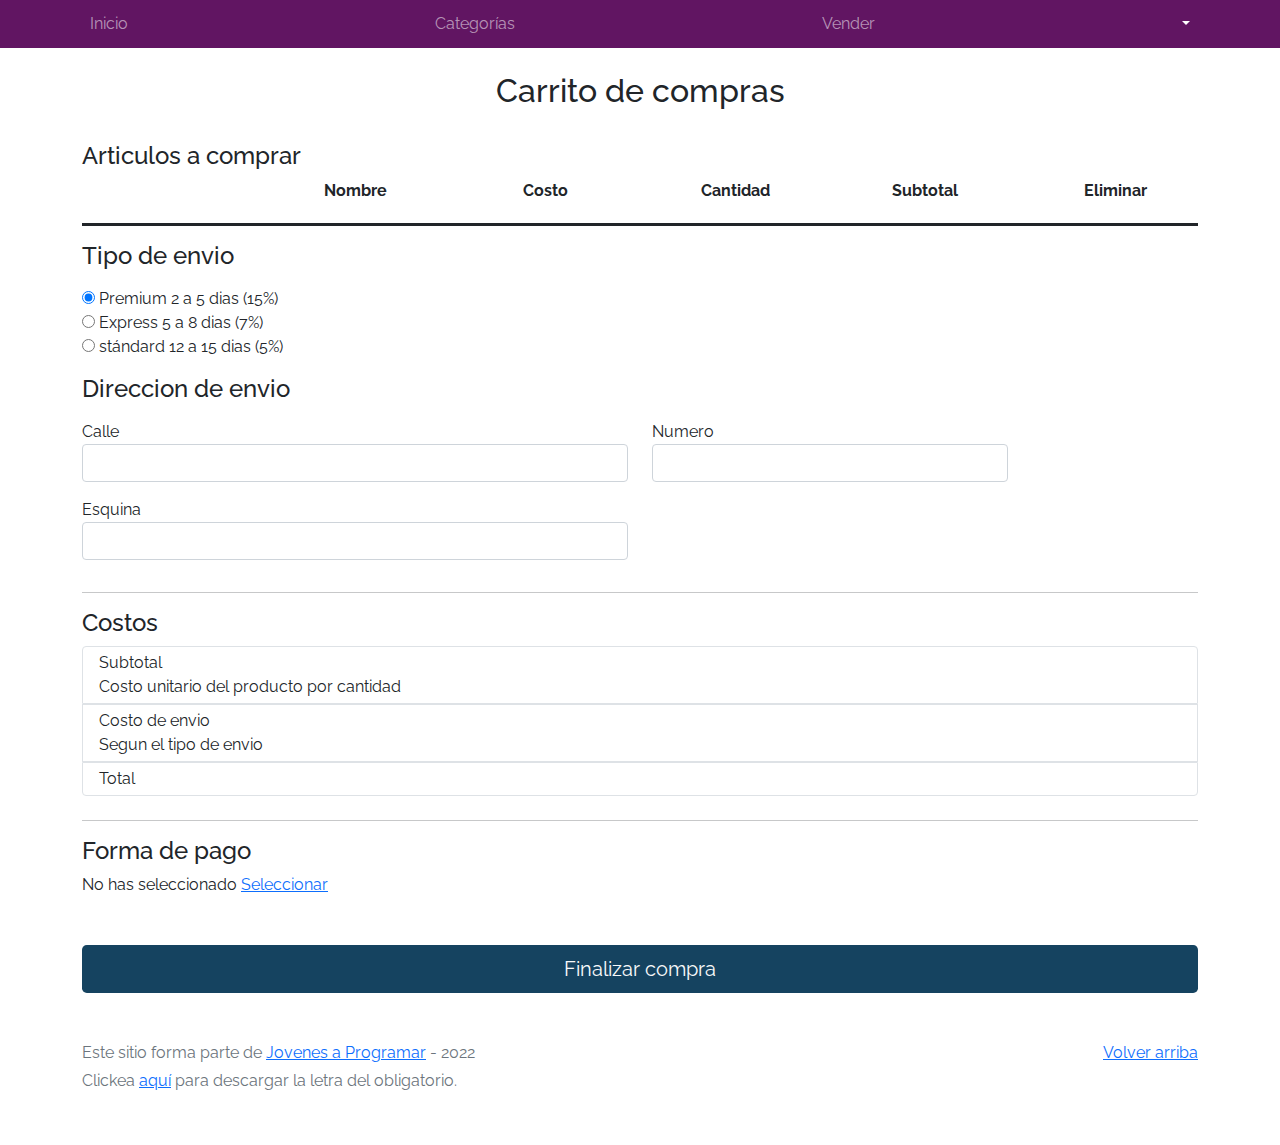
==== cart.html @ 676d593e "Entrega 6.2 y 6.3(parcial)" ====
<!DOCTYPE html>
<html lang="es">

<head>
  <meta http-equiv="Content-Type" content="text/html; charset=UTF-8">
  <meta name="viewport" content="width=device-width, initial-scale=1, shrink-to-fit=no">
  <title>eMercado - Todo lo que busques está aquí</title>
  <link rel="icon" href="img/jap-logo.png" type="image/x-icon">
  <link href="https://fonts.googleapis.com/css?family=Raleway:300,300i,400,400i,700,700i,900,900i" rel="stylesheet">
  <link href="css/bootstrap.min.css" rel="stylesheet">
  <link href="css/font-awesome.min.css" rel="stylesheet">
  <link href="css/styles.css" rel="stylesheet">
</head>

<body>
  <!-- Navegador -->
  <div id="navegador">
  </div>
  <!-- Main div -->
  <main>
    <div class="container">
      <h2 class="mt-4 text-center">Carrito de compras</h2><br>
      <div id="main">
        <h4>Articulos a comprar</h4>
        <div class="row">
          <div class="col-4 col-md-2 mb-1"></div>
          <div class="col-4 col-md-2 mb-1 fw-bold text-center">Nombre</div>
          <div class="col-4 col-md-2 mb-1 fw-bold text-center">Costo</div>
          <div class="col-4 col-md-2 mb-1 fw-bold text-center">Cantidad</div>
          <div class="col-4 col-md-2 mb-1 fw-bold text-center">Subtotal</div>
          <div class="col-4 col-md-2 mb-1 fw-bold text-center">Eliminar</div>
        </div>
        <hr size="5" style="opacity:1;">
      </div>
      <!-- Tipo de envio -->
      <div>
        <h4 class="mb-3">Tipo de envio</h4>
        <div class="mb-3">
          <div class="custom-control custom-radio">
            <input id="goldradio" name="publicationType" type="radio" class="custom-control-input" checked=""
              required="" value="15">
            <label class="custom-control-label" for="goldradio">Premium 2 a 5 dias (15%)</label>
          </div>
          <div class="custom-control custom-radio">
            <input id="premiumradio" name="publicationType" type="radio" class="custom-control-input" required=""
              value="7">
            <label class="custom-control-label" for="premiumradio">Express 5 a 8 dias (7%)</label>
          </div>
          <div class="custom-control custom-radio">
            <input id="standardradio" name="publicationType" type="radio" class="custom-control-input" required=""
              value="5">
            <label class="custom-control-label" for="standardradio">stándard 12 a 15 dias (5%)</label>
          </div>
        </div>
        <!-- Dirección de envio -->
        <div class="row">
          <h4 class="mb-3">Direccion de envio</h4>
          <div class="col-md-6 mb-3">
            <label for="productStreet">Calle</label>
            <input type="text" class="form-control" id="productStreet" value="" name="productStreet">
          </div>
          <div class="col-md-4 mb-3">
            <label for="productNumber">Numero</label>
            <input type="text" class="form-control" id="productNumber" value="" name="productNumber">
          </div>
          <div class="col-md-6 mb-3">
            <label for="productName">Esquina</label>
            <input type="text" class="form-control" id="productName" value="" name="productName">
          </div>
        </div>
        <!-- Forma de pago -->

      </div>
      <hr>
      <!-- Costos -->
      <div class="mb-4">
        <h4>Costos</h4>
        <div class="border rounded-top">
          <div class="row m-1">
            <div class="col-4">Subtotal<br>Costo unitario del producto por cantidad</div>
            <div class="col-4"></div>
            <div class="col-4 text-end" id="sumaSubTotal"></div>
          </div>
        </div>
        <div class="border">
          <div class="row m-1">
            <div class="col-4">Costo de envio<br>Segun el tipo de envio</div>
            <div class="col-4"></div>
            <div class="col-4 text-end" id="costoEnvio"></div>
          </div>
        </div>
        <div class="border rounded-bottom">
          <div class="row m-1">
            <div class="col-4">Total</div>
            <div class="col-4"></div>
            <div class="col-4 text-end" id="total"></div>
          </div>
        </div>
      </div>
      <hr>
      <!-- Forma de pago -->
      <div class="row">
        <h4>Forma de pago</h4>
        <!-- Boton Activador modal -->
        <div>No has seleccionado
          <!-- <a type="button" class="stretched-link" data-bs-toggle="modal"
            data-bs-target="#staticBackdrop">Seleccionar</a> -->
          <a type="button" data-bs-toggle="modal" data-bs-target="#staticBackdrop"
            style="color: blue; text-decoration: underline; color: #0d6efd;">
            Seleccionar
          </a>
        </div>
        <!-- Modal -->
        <div class="modal fade" id="staticBackdrop" data-bs-backdrop="static" data-bs-keyboard="false" tabindex="-1"
          aria-labelledby="staticBackdropLabel" aria-hidden="true">
          <div class="modal-dialog modal-dialog-centered">
            <div class="modal-content">
              <div class="modal-header">
                <h5 class="modal-title" id="staticBackdropLabel">Forma de pago</h5>
                <button type="button" class="btn-close" data-bs-dismiss="modal" aria-label="Close"></button>
              </div>
              <div class="modal-body">
                <div class="custom-control custom-radio">
                  <input id="tarjetaCredito" name="medioPago" type="radio" class="custom-control-input" required=""
                    value="">
                  <label class="custom-control-label" for="tarjetaCredito">Tarjeta de credito</label>
                </div>
                <hr>
                <div class="row">
                  <div class="col-md-6 mb-3">
                    <label for="numeroTarjeta">Número de tarjeta</label>
                    <input type="number" class="form-control" id="numeroTarjeta" value="" name="numeroTarjeta">
                  </div>
                  <div class="col-md-4 mb-3">
                    <label for="numeroSeg">Codigo de seg.</label>
                    <input type="number" class="form-control" id="numeroSeg" value="" name="numeroSeg">
                  </div>
                  <div class="col-md-6 mb-3">
                    <label for="vencimiento">Vencimiento (MM/AA)</label>
                    <input type="text" class="form-control" id="vencimiento" value="" name="vencimiento">
                  </div>
                </div>
                <div class="custom-control custom-radio">
                  <input id="transferencia" name="medioPago" type="radio" class="custom-control-input" required=""
                    value="">
                  <label class="custom-control-label" for="transferencia">Transferencia bancaria</label>
                </div>
                <hr>
                <div class="row">
                  <div class="col-md-6 mb-3">
                    <label for="numeroCuenta">Número de cuenta</label>
                    <input type="number" class="form-control" id="numeroCuenta" value="" name="numeroCuenta">
                  </div>
                </div>
              </div>
              <div class="modal-footer">
                <button type="button" class="btn btn-secondary" data-bs-dismiss="modal">Close</button>
                <button type="button" class="btn btn-primary">Cerrar</button>
              </div>
            </div>
          </div>
        </div>
        <!-- Boton finalizar compra -->
        <div>
          <div class="d-grid gap-2 mt-5">
            <button class="btn btn-lg bg-dark text-light" type="button">Finalizar compra</button>
          </div>
        </div>
      </div>
    </div>
  </main>
  <!-- Footer -->
  <footer class="text-muted">
    <div class="container">
      <p class="float-end">
        <a href="#">Volver arriba</a>
      </p>
      <p>Este sitio forma parte de <a href="https://jovenesaprogramar.edu.uy/" target="_blank">Jovenes a Programar</a> -
        2022</p>
      <p>Clickea <a target="_blank" href="Letra.pdf">aquí</a> para descargar la letra del obligatorio.</p>
    </div>
  </footer>

  <script src="js/bootstrap.bundle.min.js"></script>
  <script src="js/init.js"></script>
  <script src="js/cart.js"></script>

</body>

</html>
---- css/styles.css ----
.jumbotron,
.card-body,
.container,
.site-header {
  font-family: 'Raleway', serif !important;
}

.jumbotron .display-4 {
  font-weight: bold;
}

nav a {
  text-decoration: none;
}

.bd-placeholder-img {
  font-size: 1.125rem;
  text-anchor: middle;
  -webkit-user-select: none;
  -moz-user-select: none;
  -ms-user-select: none;
  user-select: none;
}

@media (min-width: 768px) {
  .bd-placeholder-img-lg {
    font-size: 3.5rem;
  }
}

.jumbotron {
  height: 50vh;
  padding: 1vh inherit;
  margin-bottom: 0;
  background-color: #53C0FB;
  background: url('../img/cover_back.png');
  background-size: 100% 100%;
  background-position: center;
  background-repeat: no-repeat;
  color: black;
  font-weight: bold;
}

.jumbotron1 {
  height: 50vh;
  padding: 1vh inherit;
  margin-bottom: 0;
  background-color: #53C0FB;
  background: url('../img/login.png');
  background-size: 100% 100%;
  background-position: center;
  background-repeat: no-repeat;
  color: black;
  font-weight: bold;
}

.show{
  opacity: 1;
}
.noShow{
  opacity: 0;
}


@media (max-width: 768px) {
  .col-3 {
    width: 100%;
  }
}


.login {
  margin: auto;
  padding: auto;
  width: 60%;
}

.form-login {
  text-align: center;
}

.form-login-submit {
  padding: 1.2vh;
  background: #0087F7;
  color: #fff;
  border-color: #000;
  border-radius: 10%;
}



@media (min-width: 768px) {
  .jumbotron {
    padding-top: 6rem;
    padding-bottom: 6rem;
  }
}

.jumbotron p:last-child {
  margin-bottom: 0;
}

.jumbotron-heading {
  font-weight: 300;
}

.jumbotron .container {
  max-width: 40rem;
  background-color: rgba(255, 255, 255, 0.5);
  border-radius: 10px;
  text-shadow: 1px 1px 2px grey;
}

.jumbotron .lead {
  font-size: 38px;
}

footer {
  padding-top: 3rem;
  padding-bottom: 3rem;
}

footer p {
  margin-bottom: .25rem;
}

.site-header a {
  color: white;
  transition: ease-in-out color .15s;
}

.site-header .dropdown-menu a {
  color: black;
}

.dropzone {
  border: 2px dashed #0087F7;
  border-radius: 5px;
  background: white;
}

.img-fit {
  max-height: 100%;
}

.alert {
  position: fixed;
  top: 20px;
  width: 80%;
  left: 50%;
  transform: translate(-50%, 0);
}

.lds-ring {
  display: inline-block;
  position: relative;
  width: 64px;
  height: 64px;
  top: 50%;
  left: 50%;
}

.cursor-active {
  cursor: pointer;
}

.left {
  float: left;
  padding: 4px;
  background-color: rgba(255, 255, 255, 0.5);
}

.lds-ring div {
  box-sizing: border-box;
  display: block;
  position: absolute;
  width: 51px;
  height: 51px;
  margin: 6px;
  border: 6px solid #fff;
  border-radius: 50%;
  animation: lds-ring 1.2s cubic-bezier(0.5, 0, 0.5, 1) infinite;
  border-color: #fff transparent transparent transparent;
}

.lds-ring div:nth-child(1) {
  animation-delay: -0.45s;
}

.lds-ring div:nth-child(2) {
  animation-delay: -0.3s;
}

.lds-ring div:nth-child(3) {
  animation-delay: -0.15s;
}

@keyframes lds-ring {
  0% {
    transform: rotate(0deg);
  }

  100% {
    transform: rotate(360deg);
  }
}

.signin {
  width: 100%;
  max-width: 330px;
  padding: 15px;
  margin: auto;
}

#spinner-wrapper {
  position: fixed;
  background-color: rgba(0, 0, 0, 0.5);
  width: 100%;
  height: 100%;
  top: 0;
  left: 0;
  z-index: 1021;
  display: none;
}

main {
  min-height: calc(100vh - 210px);
}

a.custom-card,
a.custom-card:hover {
  color: inherit;
  text-decoration: inherit;
}

.checked {
  color: orange;
}
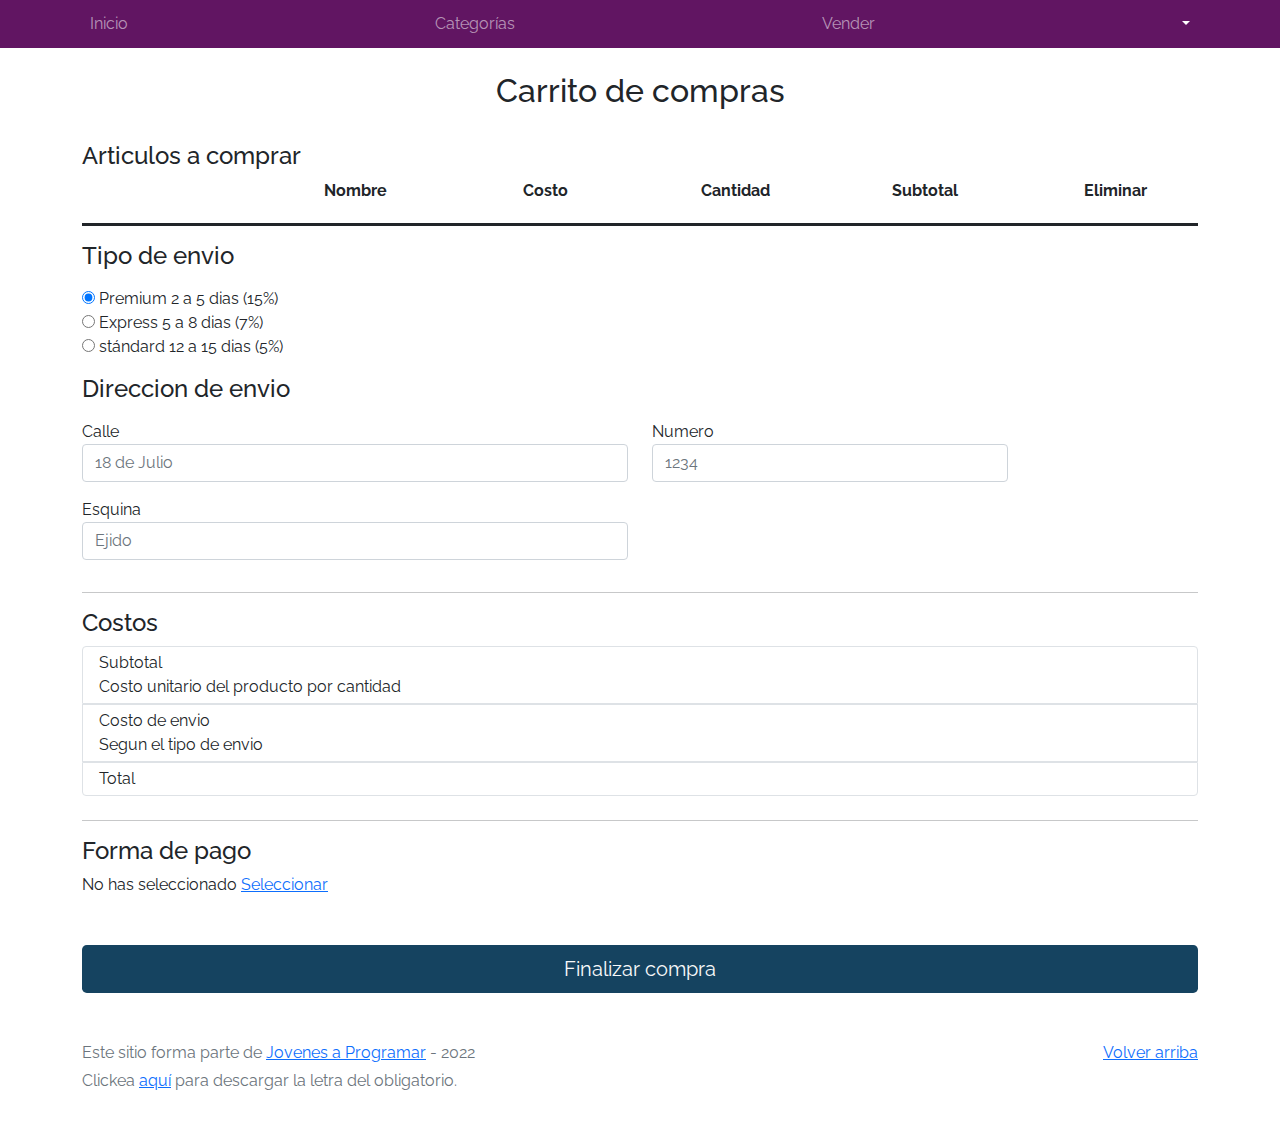
==== commit 947d1b77: "validaciones corregidas" ====
--- a/cart.html
+++ b/cart.html
@@ -18,157 +18,205 @@
   </div>
   <!-- Main div -->
   <main>
-    <div class="container">
-      <h2 class="mt-4 text-center">Carrito de compras</h2><br>
-      <div id="main">
-        <h4>Articulos a comprar</h4>
+    <div id="alertaEnvio"></div>
+    <form class="needs-validation" id="formulario" novalidate>
+      <div class="container">
+        <h2 class="mt-4 text-center">Carrito de compras</h2><br>
+        <div id="main">
+          <h4>Articulos a comprar</h4>
+          <div class="row">
+            <div class="col-4 col-md-2 mb-1"></div>
+            <div class="col-4 col-md-2 mb-1 fw-bold text-center">Nombre</div>
+            <div class="col-4 col-md-2 mb-1 fw-bold text-center">Costo</div>
+            <div class="col-4 col-md-2 mb-1 fw-bold text-center">Cantidad</div>
+            <div class="col-4 col-md-2 mb-1 fw-bold text-center">Subtotal</div>
+            <div class="col-4 col-md-2 mb-1 fw-bold text-center">Eliminar</div>
+          </div>
+          <hr size="5" style="opacity:1;">
+        </div>
+        <!-- Tipo de envio -->
+        <div>
+          <h4 class="mb-3">Tipo de envio</h4>
+          <div class="mb-3">
+            <div class="custom-control custom-radio">
+              <input id="goldradio" name="publicationType" type="radio" class="custom-control-input" checked=""
+                required="" value="15">
+              <label class="custom-control-label" for="goldradio">Premium 2 a 5 dias (15%)</label>
+            </div>
+            <div class="custom-control custom-radio">
+              <input id="premiumradio" name="publicationType" type="radio" class="custom-control-input" required=""
+                value="7">
+              <label class="custom-control-label" for="premiumradio">Express 5 a 8 dias (7%)</label>
+            </div>
+            <div class="custom-control custom-radio">
+              <input id="standardradio" name="publicationType" type="radio" class="custom-control-input" required=""
+                value="5">
+              <label class="custom-control-label" for="standardradio">stándard 12 a 15 dias (5%)</label>
+            </div>
+          </div>
+          <!-- Dirección de envio -->
+          <div class="row">
+            <h4 class="mb-3">Direccion de envio</h4>
+            <div class="col-md-6 mb-3">
+              <label for="productStreet">Calle</label>
+              <input type="text" class="form-control" id="productStreet" value="" name="productStreet"
+                placeholder="18 de Julio" required>
+              <div class="invalid-feedback">Es necesario poner una calle</div>
+              <div class="valid-feedback">Calle valida</div>
+            </div>
+            <div class="col-md-4 mb-3">
+              <label for="productNumber">Numero</label>
+              <input type="text" class="form-control" id="productNumber" value="" name="productNumber"
+                placeholder="1234" required>
+              <div class="invalid-feedback">Es necesario poner un numero de puerta</div>
+              <div class="valid-feedback">Numero de puerta valido</div>
+            </div>
+            <div class="col-md-6 mb-3">
+              <label for="productName">Esquina</label>
+              <input type="text" class="form-control" id="productName" value="" name="productName" placeholder="Ejido"
+                required>
+              <div class="invalid-feedback">Es necesario poner la esquina en donde vive</div>
+              <div class="valid-feedback">Esquina valida</div>
+            </div>
+          </div>
+        </div>
+        <hr>
+        <!-- Costos -->
+        <div class="mb-4">
+          <h4>Costos</h4>
+          <div class="border rounded-top">
+            <div class="row m-1">
+              <div class="col-4">Subtotal<br>Costo unitario del producto por cantidad</div>
+              <div class="col-4"></div>
+              <div class="col-4 text-end" id="sumaSubTotal"></div>
+            </div>
+          </div>
+          <div class="border">
+            <div class="row m-1">
+              <div class="col-4">Costo de envio<br>Segun el tipo de envio</div>
+              <div class="col-4"></div>
+              <div class="col-4 text-end" id="costoEnvio"></div>
+            </div>
+          </div>
+          <div class="border rounded-bottom">
+            <div class="row m-1">
+              <div class="col-4">Total</div>
+              <div class="col-4"></div>
+              <div class="col-4 text-end" id="total"></div>
+            </div>
+          </div>
+        </div>
+        <hr>
+        <!-- Forma de pago -->
         <div class="row">
-          <div class="col-4 col-md-2 mb-1"></div>
-          <div class="col-4 col-md-2 mb-1 fw-bold text-center">Nombre</div>
-          <div class="col-4 col-md-2 mb-1 fw-bold text-center">Costo</div>
-          <div class="col-4 col-md-2 mb-1 fw-bold text-center">Cantidad</div>
-          <div class="col-4 col-md-2 mb-1 fw-bold text-center">Subtotal</div>
-          <div class="col-4 col-md-2 mb-1 fw-bold text-center">Eliminar</div>
-        </div>
-        <hr size="5" style="opacity:1;">
-      </div>
-      <!-- Tipo de envio -->
-      <div>
-        <h4 class="mb-3">Tipo de envio</h4>
-        <div class="mb-3">
-          <div class="custom-control custom-radio">
-            <input id="goldradio" name="publicationType" type="radio" class="custom-control-input" checked=""
-              required="" value="15">
-            <label class="custom-control-label" for="goldradio">Premium 2 a 5 dias (15%)</label>
-          </div>
-          <div class="custom-control custom-radio">
-            <input id="premiumradio" name="publicationType" type="radio" class="custom-control-input" required=""
-              value="7">
-            <label class="custom-control-label" for="premiumradio">Express 5 a 8 dias (7%)</label>
-          </div>
-          <div class="custom-control custom-radio">
-            <input id="standardradio" name="publicationType" type="radio" class="custom-control-input" required=""
-              value="5">
-            <label class="custom-control-label" for="standardradio">stándard 12 a 15 dias (5%)</label>
-          </div>
-        </div>
-        <!-- Dirección de envio -->
-        <div class="row">
-          <h4 class="mb-3">Direccion de envio</h4>
-          <div class="col-md-6 mb-3">
-            <label for="productStreet">Calle</label>
-            <input type="text" class="form-control" id="productStreet" value="" name="productStreet">
-          </div>
-          <div class="col-md-4 mb-3">
-            <label for="productNumber">Numero</label>
-            <input type="text" class="form-control" id="productNumber" value="" name="productNumber">
-          </div>
-          <div class="col-md-6 mb-3">
-            <label for="productName">Esquina</label>
-            <input type="text" class="form-control" id="productName" value="" name="productName">
-          </div>
-        </div>
-        <!-- Forma de pago -->
-
-      </div>
-      <hr>
-      <!-- Costos -->
-      <div class="mb-4">
-        <h4>Costos</h4>
-        <div class="border rounded-top">
-          <div class="row m-1">
-            <div class="col-4">Subtotal<br>Costo unitario del producto por cantidad</div>
-            <div class="col-4"></div>
-            <div class="col-4 text-end" id="sumaSubTotal"></div>
-          </div>
-        </div>
-        <div class="border">
-          <div class="row m-1">
-            <div class="col-4">Costo de envio<br>Segun el tipo de envio</div>
-            <div class="col-4"></div>
-            <div class="col-4 text-end" id="costoEnvio"></div>
-          </div>
-        </div>
-        <div class="border rounded-bottom">
-          <div class="row m-1">
-            <div class="col-4">Total</div>
-            <div class="col-4"></div>
-            <div class="col-4 text-end" id="total"></div>
-          </div>
-        </div>
-      </div>
-      <hr>
-      <!-- Forma de pago -->
-      <div class="row">
-        <h4>Forma de pago</h4>
-        <!-- Boton Activador modal -->
-        <div>No has seleccionado
-          <!-- <a type="button" class="stretched-link" data-bs-toggle="modal"
-            data-bs-target="#staticBackdrop">Seleccionar</a> -->
-          <a type="button" data-bs-toggle="modal" data-bs-target="#staticBackdrop"
-            style="color: blue; text-decoration: underline; color: #0d6efd;">
-            Seleccionar
-          </a>
-        </div>
-        <!-- Modal -->
-        <div class="modal fade" id="staticBackdrop" data-bs-backdrop="static" data-bs-keyboard="false" tabindex="-1"
-          aria-labelledby="staticBackdropLabel" aria-hidden="true">
-          <div class="modal-dialog modal-dialog-centered">
-            <div class="modal-content">
-              <div class="modal-header">
-                <h5 class="modal-title" id="staticBackdropLabel">Forma de pago</h5>
-                <button type="button" class="btn-close" data-bs-dismiss="modal" aria-label="Close"></button>
-              </div>
-              <div class="modal-body">
-                <div class="custom-control custom-radio">
-                  <input id="tarjetaCredito" name="medioPago" type="radio" class="custom-control-input" required=""
-                    value="">
-                  <label class="custom-control-label" for="tarjetaCredito">Tarjeta de credito</label>
+          <h4>Forma de pago</h4>
+          <!-- Boton Activador modal -->
+          <div>
+            <div class="d-inline" id="metodoDePago">No has seleccionado</div>
+            <a type="button" data-bs-toggle="modal" data-bs-target="#staticBackdrop"
+              style="color: blue; text-decoration: underline; color: #0d6efd;" value="Seleccionar">Seleccionar
+            </a>
+            <div class="invalid-feedback">Debe seleccionar una forma de pago</div>
+            <div class="valid-feedback">Datos ingresados correctamente</div>
+          </div>
+          <!-- Modal -->
+          <div class="modal fade" id="staticBackdrop" data-bs-backdrop="static" data-bs-keyboard="false" tabindex="-1"
+            aria-labelledby="staticBackdropLabel" aria-hidden="true">
+            <div class="modal-dialog modal-dialog-centered">
+              <div class="modal-content">
+                <div class="modal-header">
+                  <h5 class="modal-title" id="staticBackdropLabel">Forma de pago</h5>
+                  <button type="button" class="btn-close" data-bs-dismiss="modal" aria-label="Close"></button>
                 </div>
-                <hr>
-                <div class="row">
-                  <div class="col-md-6 mb-3">
-                    <label for="numeroTarjeta">Número de tarjeta</label>
-                    <input type="number" class="form-control" id="numeroTarjeta" value="" name="numeroTarjeta">
-                  </div>
-                  <div class="col-md-4 mb-3">
-                    <label for="numeroSeg">Codigo de seg.</label>
-                    <input type="number" class="form-control" id="numeroSeg" value="" name="numeroSeg">
-                  </div>
-                  <div class="col-md-6 mb-3">
-                    <label for="vencimiento">Vencimiento (MM/AA)</label>
-                    <input type="text" class="form-control" id="vencimiento" value="" name="vencimiento">
+                <div class="modal-body">
+                  <div class="custom-control custom-radio">
+                    <input id="tarjetaCredito" name="medioPago" type="radio" class="custom-control-input"
+                      value="tarjetaCredito" required>
+                    <label class="custom-control-label" for="tarjetaCredito">Tarjeta de credito</label>
+                    <div class="invalid-feedback">Debe seleccionar una forma de pago</div>
+                    <div class="valid-feedback">Dato ingresado correctamente</div>
+                  </div>
+                  <hr>
+                  <div class="row">
+                    <div class="col-md-6 mb-3">
+                      <label for="numeroTarjeta">Número de tarjeta</label>
+                      <input type="number" class="form-control" min="99999999999" id="numeroTarjeta"
+                        name="numeroTarjeta" placeholder="357987654321001" required>
+                      <div class="invalid-feedback">Es necesario poner un numero de tarjeta valido</div>
+                      <div class="valid-feedback">Dato ingresado correctamente</div>
+                    </div>
+                    <div class="col-md-4 mb-3">
+                      <label for="numeroSeg">Codigo de seg.</label>
+                      <input type="number" class="form-control" id="numeroSeg" name="numeroSeg" min="99"
+                        placeholder="7997" required>
+                      <div class="invalid-feedback">Es necesario poner un codigo de seguridad</div>
+                      <div class="valid-feedback">Dato ingresado correctamente</div>
+                    </div>
+                    <div class="col-md-6 mb-3">
+                      <label for="vencimiento">Vencimiento (MM/AA)</label>
+                      <select name="mes" id="vencimientoMonth" required>
+                        <option value="01">Enero</option>
+                        <option value="02">Febrero</option>
+                        <option value="03">Marzo</option>
+                        <option value="04">Abril</option>
+                        <option value="05">Mayo</option>
+                        <option value="06">Junio</option>
+                        <option value="07">Julio</option>
+                        <option value="08">Agosto</option>
+                        <option value="09">Septiembre</option>
+                        <option value="10">Octubre</option>
+                        <option value="11">Noviembre</option>
+                        <option value="12">Diciembre</option>
+                      </select>
+                      <select name="anio" id="vencimientoYear" required>
+                        <option value="22"> 2022</option>
+                        <option value="23"> 2023</option>
+                        <option value="24"> 2024</option>
+                        <option value="25"> 2025</option>
+                        <option value="26"> 2026</option>
+                        <option value="27"> 2027</option>
+                        <option value="28"> 2028</option>
+                      </select>
+                      <div class="invalid-feedback">Tarjeta vencida</div>
+                      <div class="valid-feedback">Dato ingresado correctamente</div>
+                    </div>
+                  </div>
+                  <div class="custom-control custom-radio">
+                    <input id="transferencia" name="medioPago" type="radio" class="custom-control-input"
+                      value="transferencia" required>
+                    <label class="custom-control-label" for="transferencia">Transferencia bancaria</label>
+                    <div class="invalid-feedback">Debe seleccionar una forma de pago</div>
+                    <div class="valid-feedback">Dato ingresado correctamente</div>
+                  </div>
+                  <hr>
+                  <div class="row">
+                    <div class="col-md-6 mb-3">
+                      <label for="numeroCuenta">Número de cuenta</label>
+                      <input type="number" class="form-control" id="numeroCuenta" value="" name="numeroCuenta"
+                        min="9999999999" placeholder="70000202" required>
+                      <div class="invalid-feedback">Es necesario poner una numero de Cuenta</div>
+                      <div class="valid-feedback">Dato ingresado correctamente</div>
+                    </div>
                   </div>
                 </div>
-                <div class="custom-control custom-radio">
-                  <input id="transferencia" name="medioPago" type="radio" class="custom-control-input" required=""
-                    value="">
-                  <label class="custom-control-label" for="transferencia">Transferencia bancaria</label>
-                </div>
-                <hr>
-                <div class="row">
-                  <div class="col-md-6 mb-3">
-                    <label for="numeroCuenta">Número de cuenta</label>
-                    <input type="number" class="form-control" id="numeroCuenta" value="" name="numeroCuenta">
-                  </div>
+                <div class="modal-footer">
+                  <button type="button" class="btn btn-primary" data-bs-dismiss="modal">Cerrar</button>
                 </div>
               </div>
-              <div class="modal-footer">
-                <button type="button" class="btn btn-secondary" data-bs-dismiss="modal">Close</button>
-                <button type="button" class="btn btn-primary">Cerrar</button>
-              </div>
-            </div>
-          </div>
-        </div>
-        <!-- Boton finalizar compra -->
-        <div>
-          <div class="d-grid gap-2 mt-5">
-            <button class="btn btn-lg bg-dark text-light" type="button">Finalizar compra</button>
+            </div>
+          </div>
+          <!-- Boton finalizar compra -->
+          <div>
+            <div class="d-grid gap-2 mt-5">
+              <button class="btn btn-lg bg-dark text-light" type="submit" id="btnAlerta">Finalizar
+                compra</button>
+            </div>
           </div>
         </div>
       </div>
-    </div>
+    </form>
   </main>
+
   <!-- Footer -->
   <footer class="text-muted">
     <div class="container">
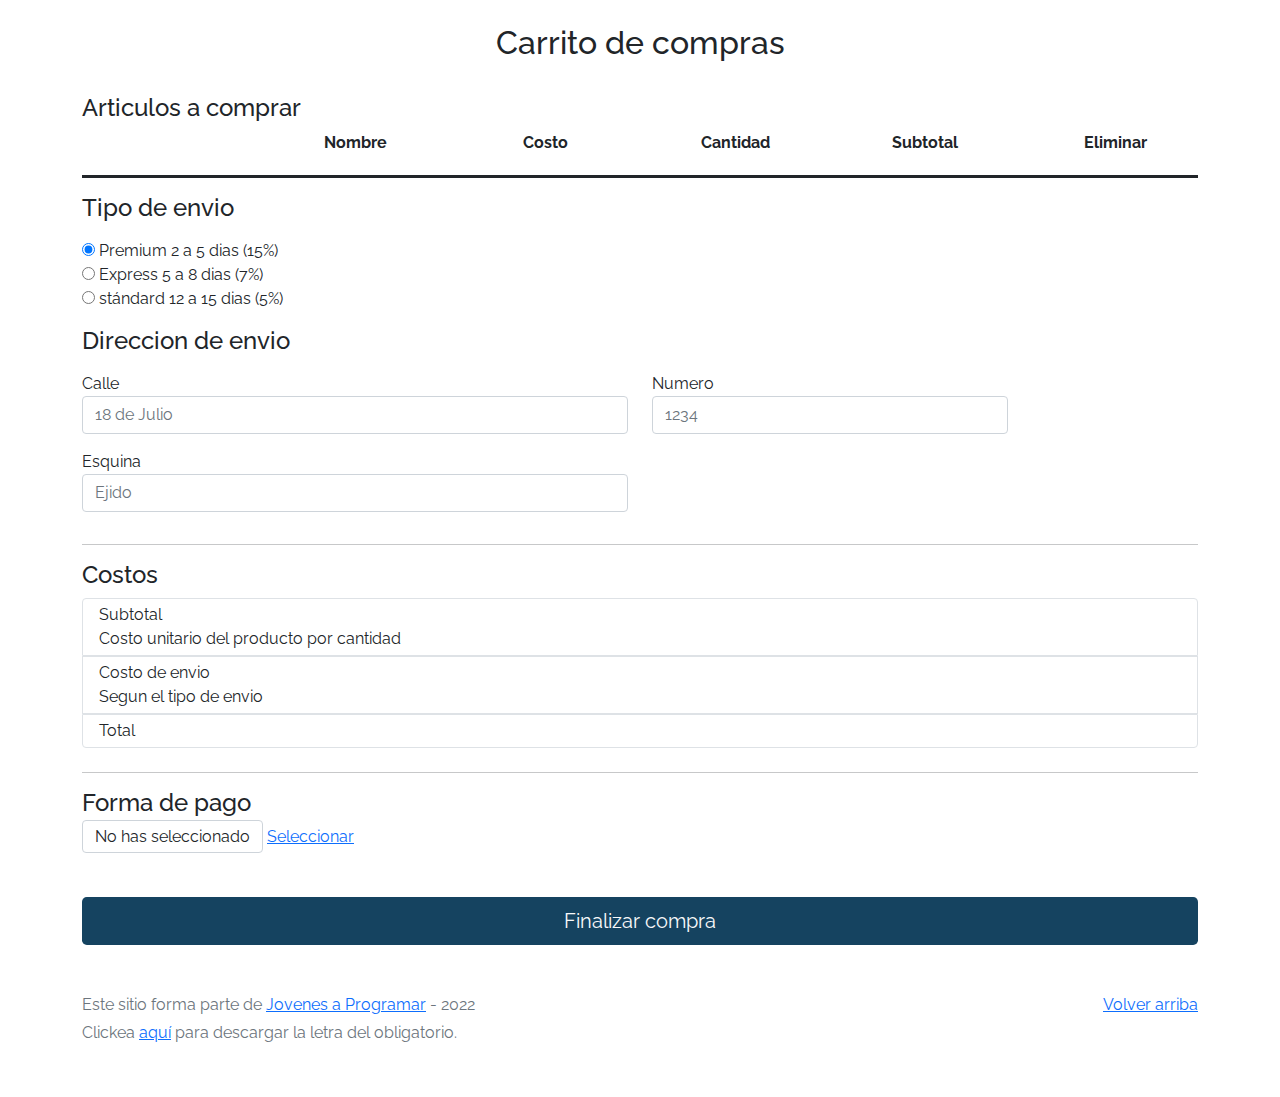
==== commit 807b929d: "borde metodoDePago" ====
--- a/cart.html
+++ b/cart.html
@@ -112,7 +112,7 @@
           <h4>Forma de pago</h4>
           <!-- Boton Activador modal -->
           <div>
-            <div class="d-inline" id="metodoDePago">No has seleccionado</div>
+            <div class="d-inline form-control" id="metodoDePago">No has seleccionado</div>
             <a type="button" data-bs-toggle="modal" data-bs-target="#staticBackdrop"
               style="color: blue; text-decoration: underline; color: #0d6efd;" value="Seleccionar">Seleccionar
             </a>
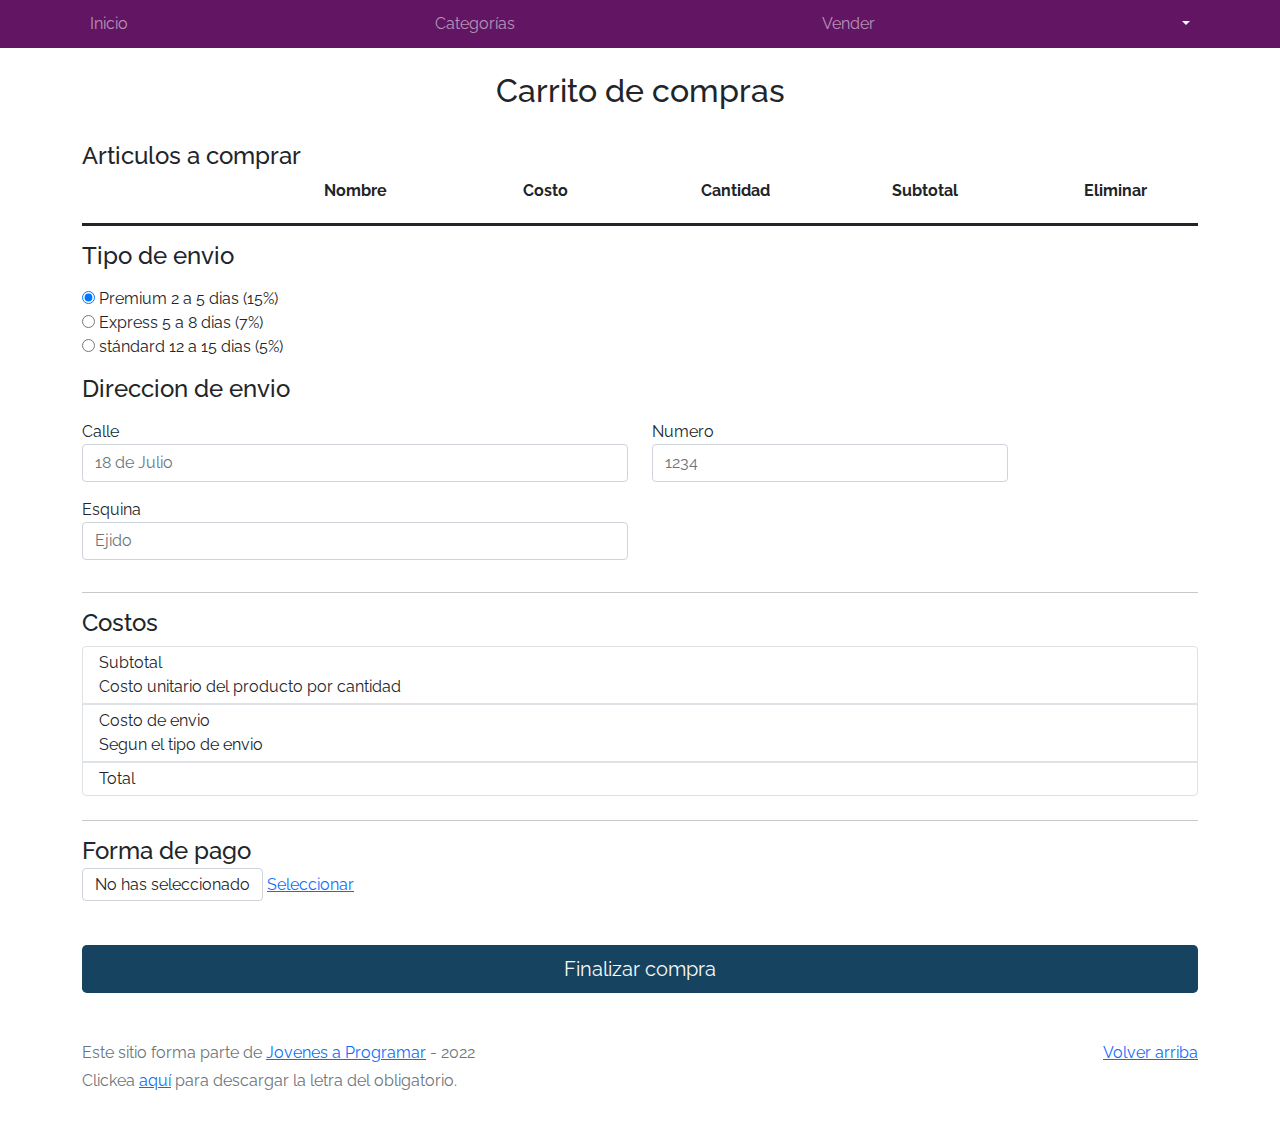
==== commit 0a57553f: "Optimizacion cart.js" ====
--- a/cart.html
+++ b/cart.html
@@ -153,33 +153,38 @@
                       <div class="valid-feedback">Dato ingresado correctamente</div>
                     </div>
                     <div class="col-md-6 mb-3">
-                      <label for="vencimiento">Vencimiento (MM/AA)</label>
-                      <select name="mes" id="vencimientoMonth" required>
-                        <option value="01">Enero</option>
-                        <option value="02">Febrero</option>
-                        <option value="03">Marzo</option>
-                        <option value="04">Abril</option>
-                        <option value="05">Mayo</option>
-                        <option value="06">Junio</option>
-                        <option value="07">Julio</option>
-                        <option value="08">Agosto</option>
-                        <option value="09">Septiembre</option>
-                        <option value="10">Octubre</option>
-                        <option value="11">Noviembre</option>
-                        <option value="12">Diciembre</option>
-                      </select>
-                      <select name="anio" id="vencimientoYear" required>
-                        <option value="22"> 2022</option>
-                        <option value="23"> 2023</option>
-                        <option value="24"> 2024</option>
-                        <option value="25"> 2025</option>
-                        <option value="26"> 2026</option>
-                        <option value="27"> 2027</option>
-                        <option value="28"> 2028</option>
-                      </select>
-                      <div class="invalid-feedback">Tarjeta vencida</div>
-                      <div class="valid-feedback">Dato ingresado correctamente</div>
-                    </div>
+                      <div class="row">
+                        <label for="vencimiento">Vencimiento (MM/AA)</label>
+                        <select class="form-control" name="mes" id="vencimientoMonth" required>
+                          <option value="">None</option>
+                          <option value="01">Enero</option>
+                          <option value="02">Febrero</option>
+                          <option value="03">Marzo</option>
+                          <option value="04">Abril</option>
+                          <option value="05">Mayo</option>
+                          <option value="06">Junio</option>
+                          <option value="07">Julio</option>
+                          <option value="08">Agosto</option>
+                          <option value="09">Septiembre</option>
+                          <option value="10">Octubre</option>
+                          <option value="11">Noviembre</option>
+                          <option value="12">Diciembre</option>
+                        </select>
+                        <select class="form-control" name="anio" id="vencimientoYear" required>
+                          <option value="">None</option>
+                          <option value="22"> 2022</option>
+                          <option value="23"> 2023</option>
+                          <option value="24"> 2024</option>
+                          <option value="25"> 2025</option>
+                          <option value="26"> 2026</option>
+                          <option value="27"> 2027</option>
+                          <option value="28"> 2028</option>
+                        </select>
+                        <div class="invalid-feedback">Fecha invalida</div>
+                        <div class="valid-feedback">Dato ingresado correctamente</div>
+                      </div>
+                    </div>
+
                   </div>
                   <div class="custom-control custom-radio">
                     <input id="transferencia" name="medioPago" type="radio" class="custom-control-input"
@@ -228,7 +233,6 @@
       <p>Clickea <a target="_blank" href="Letra.pdf">aquí</a> para descargar la letra del obligatorio.</p>
     </div>
   </footer>
-
   <script src="js/bootstrap.bundle.min.js"></script>
   <script src="js/init.js"></script>
   <script src="js/cart.js"></script>
